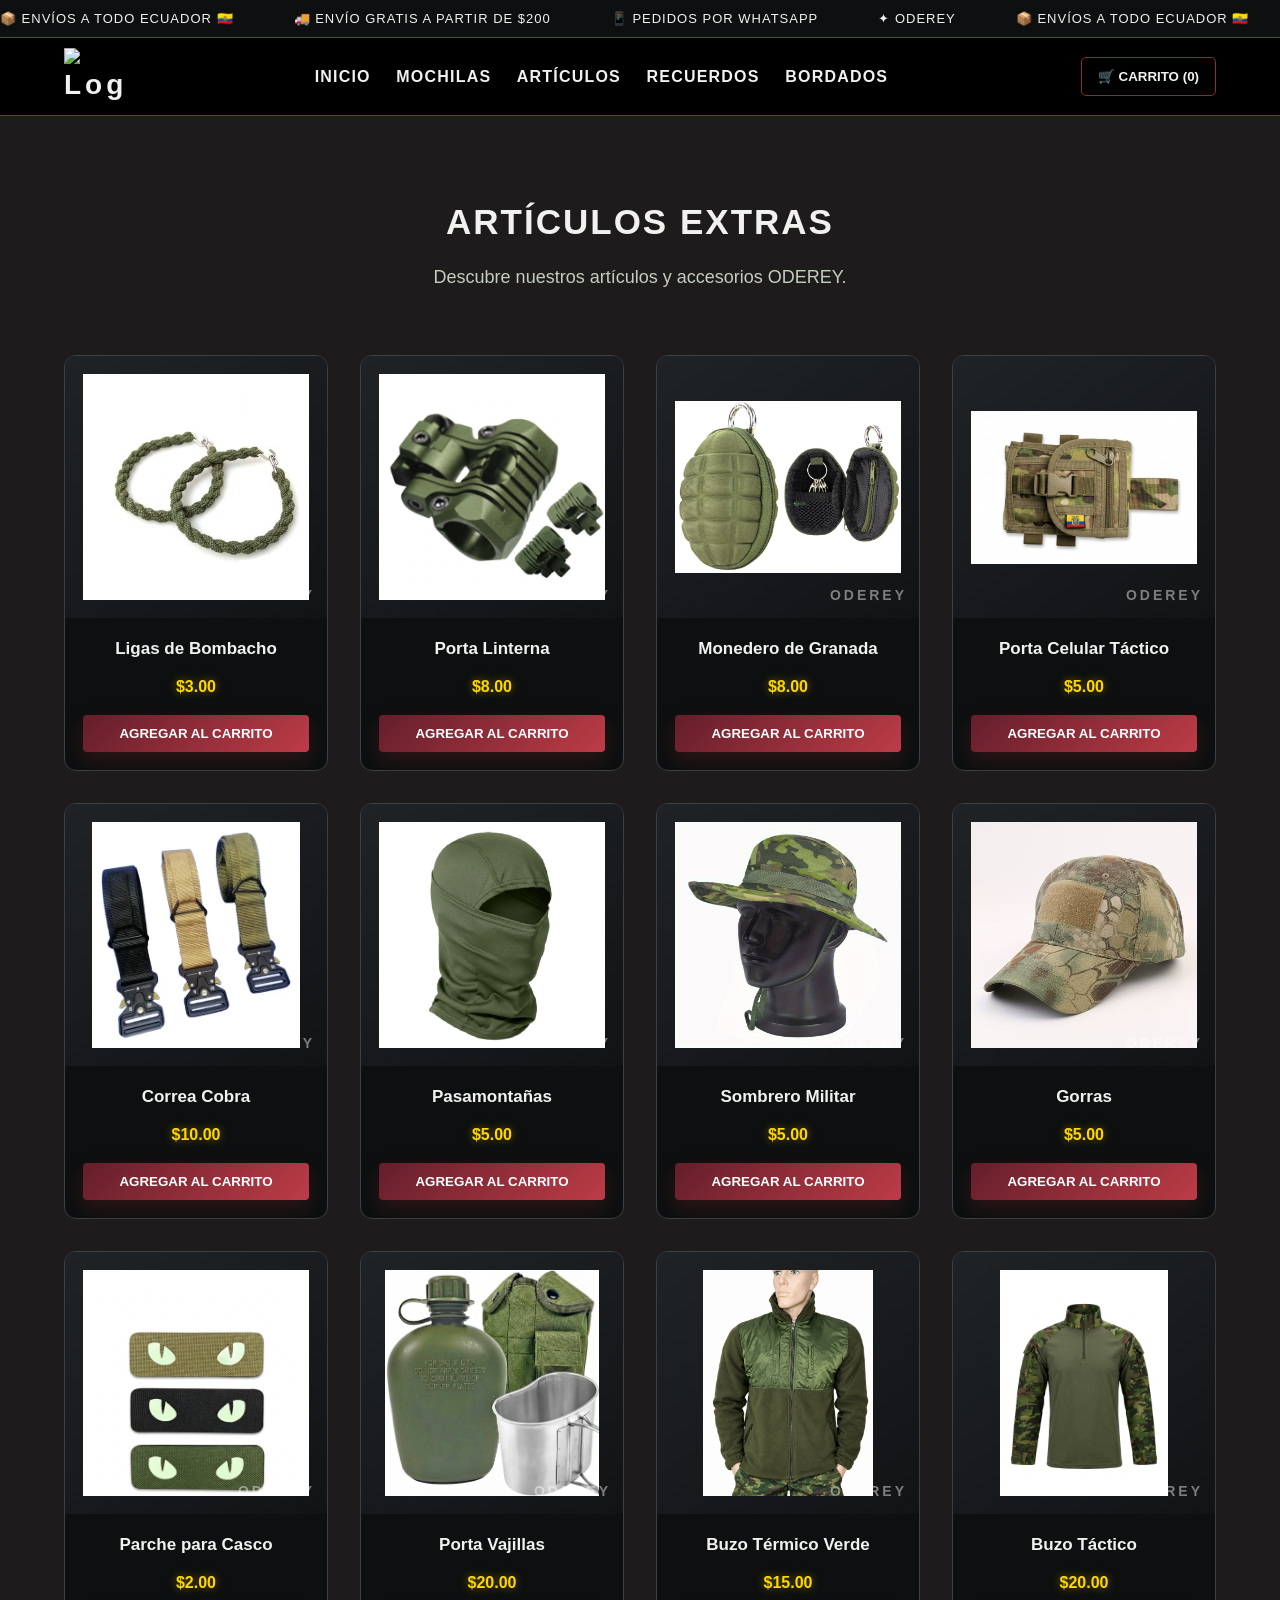
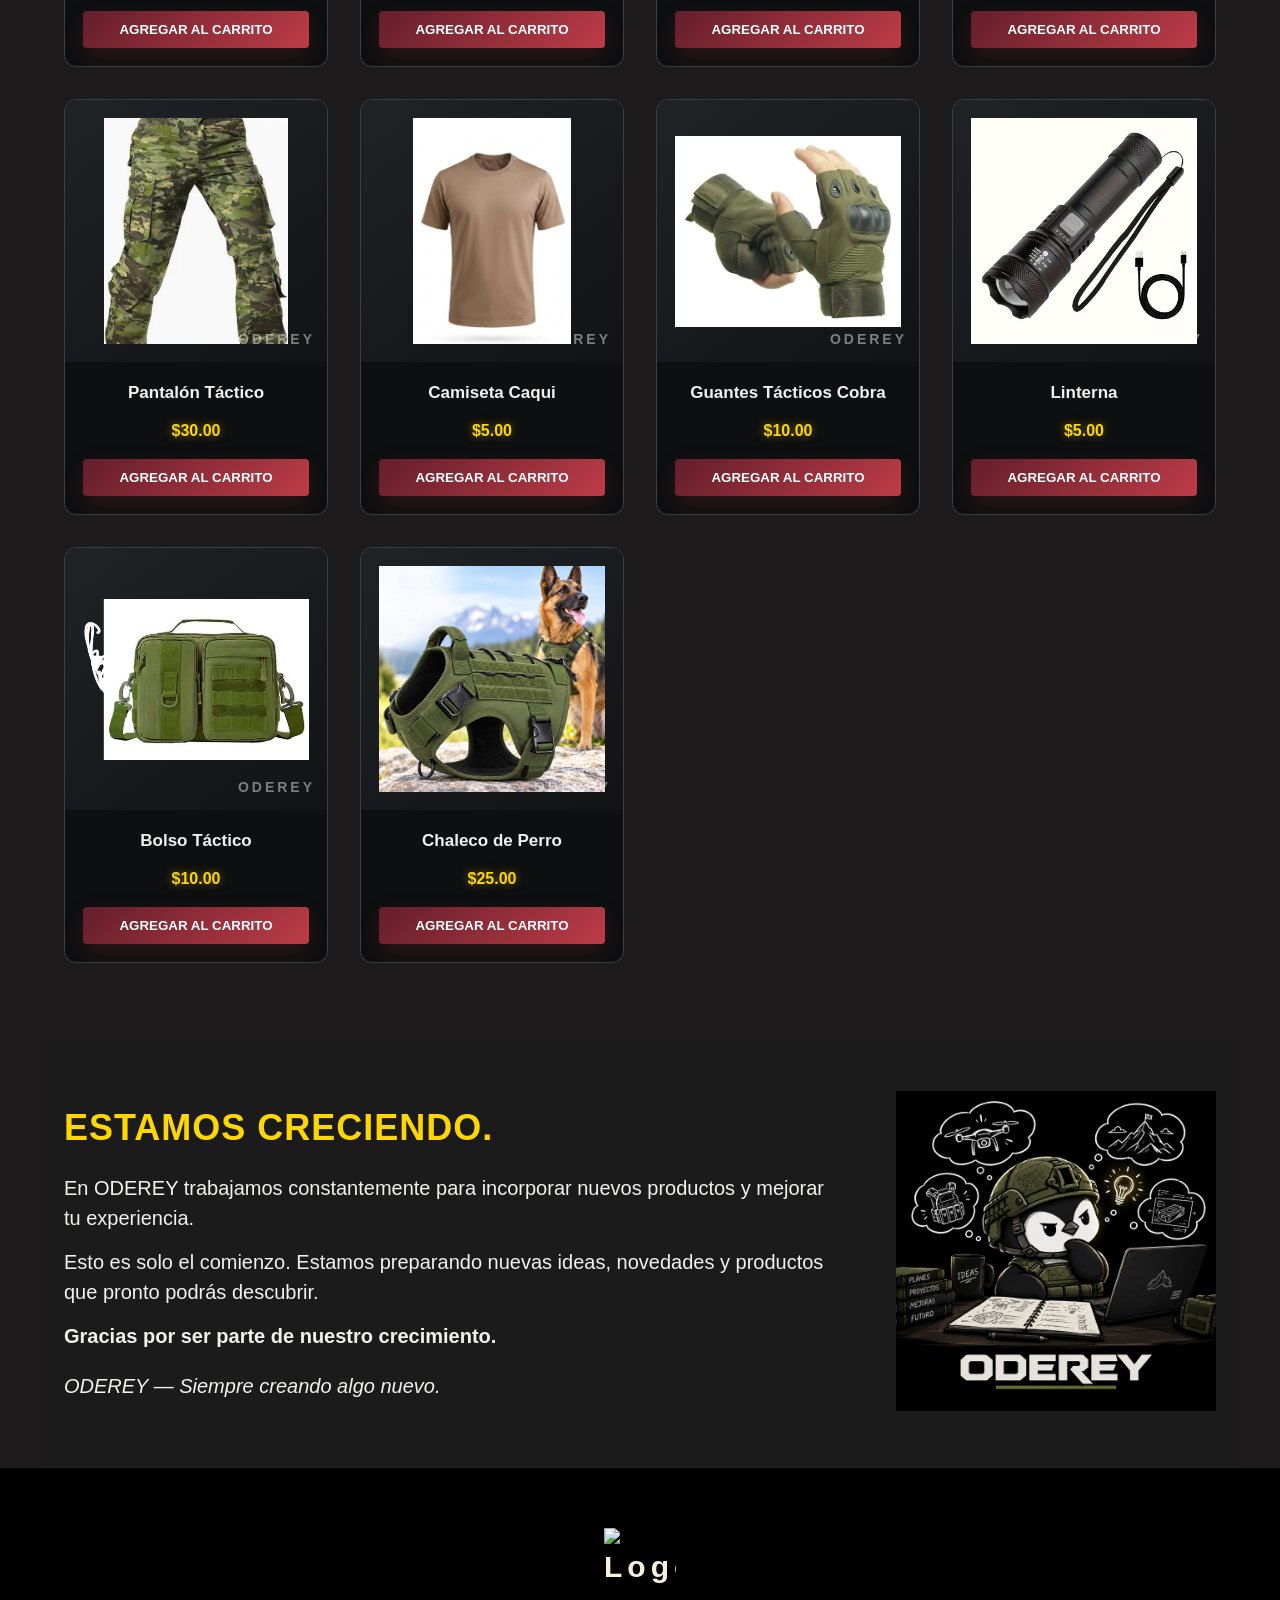
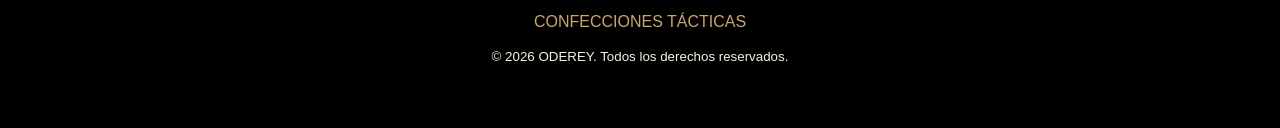
==== MOCHILAS TACTICAS ODEREY/artículos.html @ 3150f695 "Add files via upload" ====
<!DOCTYPE html>
<html lang="es">

<head>
    <meta charset="UTF-8">
    <meta name="viewport" content="width=device-width, initial-scale=1.0">

    <title>ODEREY | Artículos Extras</title>

    <link rel="stylesheet" href="estilos.css">
</head>

<body class="catalogo-ordenado">

    <!-- BARRA SUPERIOR -->

    <div class="barra-envios">

        <div class="texto-movimiento">

            <span>📦 ENVÍOS A TODO ECUADOR 🇪🇨</span>
            <span>🚚 ENVÍO GRATIS A PARTIR DE $200</span>
            <span>📱 PEDIDOS POR WHATSAPP</span>
            <span>✦ ODEREY</span>

            <span>📦 ENVÍOS A TODO ECUADOR 🇪🇨</span>
            <span>🚚 ENVÍO GRATIS A PARTIR DE $200</span>
            <span>📱 PEDIDOS POR WHATSAPP</span>
            <span>✦ ODEREY</span>

        </div>

    </div>


    <!-- MENÚ -->

    <header>

        <div class="logo">
            <img src="imagenes/logo.png" alt="Logo de ODEREY">
        </div>

        <nav>

            <a href="./index.html">
                INICIO
            </a>

            <a href="./mochilas.html">
                MOCHILAS
            </a>

            <a href="art%C3%ADculos.html">
                ARTÍCULOS
            </a>

            <a href="./recuerdos.html">
                RECUERDOS
            </a>

            <a href="./bordados.html">
                BORDADOS
            </a>

        </nav>

        <button class="carrito">
            🛒 CARRITO
        </button>

    </header>


    <!-- TÍTULO -->

    <section class="productos">

        <h2>
            ARTÍCULOS EXTRAS
        </h2>

        <p class="subtitulo">
            Descubre nuestros artículos y accesorios ODEREY.
        </p>

        <section class="producto-destacado">

            <div class="producto-galeria">
                <div class="imagen-principal">
                    <img src="imagenes/ligas-de-bombacho.avif" alt="Ligas de Bombacho">
                </div>
            </div>

            <div class="producto-info-detallada">
                <span class="etiqueta-producto">Oferta</span>
                <h1>Ligas de Bombacho</h1>
                <div class="precios">
                    <span class="precio-actual">$3.00</span>
                    <span class="precio-anterior">$4.65</span>
                </div>
                <div class="acciones-producto">
                    <button type="button" class="boton-principal">AGREGAR AL CARRITO</button>
                </div>
                <div class="info-retiro">
                    <span>📍 Retiro disponible en ODEREY</span>
                    <span>🚚 Envíos a todo Ecuador</span>
                </div>
            </div>

        </section>

        <!-- PRODUCTOS -->

        <div class="grid-productos">


            <article class="producto">

                <div class="imagen-producto">
                    <img src="imagenes/ligas-de-bombacho.avif"
                        alt="Ligas de Bombacho">
                </div>

                <h3>Ligas de Bombacho</h3>

                <p>$3.00</p>

                <button class="boton-producto">
                    AGREGAR AL CARRITO
                </button>

            </article>


            <article class="producto">

                <div class="imagen-producto">
                    <img src="imagenes/porta-linterna.jpg"
                        alt="Porta Linterna">
                </div>

                <h3>Porta Linterna</h3>

                <p>$8.00</p>

                <button class="boton-producto">
                    AGREGAR AL CARRITO
                </button>

            </article>

            <article class="producto">

                <div class="imagen-producto">
                    <img src="imagenes/MONEDERO GRANADA.webp" alt="Monedero de Granada">
                </div>

                <h3>Monedero de Granada</h3>

                <p>$8.00</p>

                <button class="boton-producto">
                    AGREGAR AL CARRITO
                </button>

            </article>

            <article class="producto">

                <div class="imagen-producto">
                    <img src="imagenes/PORTA CELULARES TACTICOS.jpg"
                        alt="Porta Celular Táctico">
                </div>

                <h3>Porta Celular Táctico</h3>

                <p>$5.00</p>

                <button class="boton-producto">
                    AGREGAR AL CARRITO
                </button>

            </article>


            <article class="producto">

                <div class="imagen-producto">
                    <img src="imagenes/correa-cobra.webp"
                        alt="Correa Cobra">
                </div>

                <h3>Correa Cobra</h3>

                <p>$10.00</p>

                <button class="boton-producto">
                    AGREGAR AL CARRITO
                </button>

            </article>


            <article class="producto">

                <div class="imagen-producto">
                    <img src="imagenes/pasamontanas.webp"
                        alt="Pasamontañas">
                </div>

                <h3>Pasamontañas</h3>

                <p>$5.00</p>

                <button class="boton-producto">
                    AGREGAR AL CARRITO
                </button>

            </article>


            <article class="producto">

                <div class="imagen-producto">
                    <img src="imagenes/SOMBRERO MILITAR.jpeg"
                        alt="Sombrero Militar">
                </div>

                <h3>Sombrero Militar</h3>

                <p>$5.00</p>

                <button class="boton-producto">
                    AGREGAR AL CARRITO
                </button>

            </article>


            <article class="producto">

                <div class="imagen-producto">
                    <img src="imagenes/GORRA.avif"
                        alt="Gorras">
                </div>

                <h3>Gorras</h3>

                <p>$5.00</p>

                <button class="boton-producto">
                    AGREGAR AL CARRITO
                </button>

            </article>


            <article class="producto">

                <div class="imagen-producto">
                    <img src="imagenes/PARCHE PARA CASCO.jpg"
                        alt="Parches para casco en varios colores">
                </div>

                <h3>Parche para Casco</h3>

                <p>$2.00</p>

                <button class="boton-producto">
                    AGREGAR AL CARRITO
                </button>

            </article>


            <article class="producto">

                <div class="imagen-producto">
                    <img src="imagenes/PORTA VAGILLAS.jpg"
                        alt="Porta Vajillas">
                </div>

                <h3>Porta Vajillas</h3>

                <p>$20.00</p>

                <button class="boton-producto">
                    AGREGAR AL CARRITO
                </button>

            </article>


            <article class="producto">

                <div class="imagen-producto">
                    <img src="imagenes/CHOMPA TACTICA.png"
                        alt="Buzo Térmico Verde">
                </div>

                <h3>Buzo Térmico Verde</h3>

                <p>$15.00</p>

                <button class="boton-producto">
                    AGREGAR AL CARRITO
                </button>

            </article>


            <article class="producto">

                <div class="imagen-producto">
                    <img src="imagenes/buso-tactico.jpg"
                        alt="Buzo Táctico">
                </div>

                <h3>Buzo Táctico</h3>

                <p>$20.00</p>

                <button class="boton-producto">
                    AGREGAR AL CARRITO
                </button>

            </article>


            <article class="producto">

                <div class="imagen-producto">
                    <img src="imagenes/PANTALON TACTICO.webp"
                        alt="Pantalón Táctico">
                </div>

                <h3>Pantalón Táctico</h3>

                <p>$30.00</p>

                <button class="boton-producto">
                    AGREGAR AL CARRITO
                </button>

            </article>


            <article class="producto">

                <div class="imagen-producto">
                    <img src="imagenes/CAMISETA CAQUI.png"
                        alt="Camiseta Caqui">
                </div>

                <h3>Camiseta Caqui</h3>

                <p>$5.00</p>

                <button class="boton-producto">
                    AGREGAR AL CARRITO
                </button>

            </article>


            <article class="producto">

                <div class="imagen-producto">
                    <img src="imagenes/GUANTES COBRA.webp"
                        alt="Guantes Tácticos Cobra">
                </div>

                <h3>Guantes Tácticos Cobra</h3>

                <p>$10.00</p>

                <button class="boton-producto">
                    AGREGAR AL CARRITO
                </button>

            </article>


            <article class="producto">

                <div class="imagen-producto">
                    <img src="imagenes/LINTERNA.avif"
                        alt="Linterna">
                </div>

                <h3>Linterna</h3>

                <p>$5.00</p>

                <button class="boton-producto">
                    AGREGAR AL CARRITO
                </button>

            </article>


            <article class="producto">

                <div class="imagen-producto">
                    <img src="imagenes/BOLSO%20TACTICO.png"
                        alt="Bolso Táctico">
                </div>

                <h3>Bolso Táctico</h3>

                <p>$10.00</p>

                <button class="boton-producto">
                    AGREGAR AL CARRITO
                </button>

            </article>


            <article class="producto">

                <div class="imagen-producto">
                    <img src="imagenes/CHALECO%20PARA%20PERRO.webp"
                        alt="Chaleco de Perro">
                </div>

                <h3>Chaleco de Perro</h3>

                <p>$25.00</p>

                <button class="boton-producto">
                    AGREGAR AL CARRITO
                </button>

            </article>


        </div>

    </section>


    <aside class="aviso-experiencia">
        <div class="texto-experiencia">
            <h2>ESTAMOS CRECIENDO.</h2>
            <p>En ODEREY trabajamos constantemente para incorporar nuevos productos y mejorar tu experiencia.</p>
            <p>Esto es solo el comienzo. Estamos preparando nuevas ideas, novedades y productos que pronto podrás descubrir.</p>
            <p><strong>Gracias por ser parte de nuestro crecimiento.</strong></p>
            <p><em>ODEREY — Siempre creando algo nuevo.</em></p>
        </div>
        <img src="imagenes/pinguino-pensante.png" alt="Pingüino pensante de ODEREY imaginando nuevas ideas" class="imagen-experiencia">
    </aside>

    <!-- FOOTER -->

    <footer>

        <div class="footer-logo">
            <img src="imagenes/logo.png" alt="Logo de ODEREY">
        </div>

        <p>
            CONFECCIONES TÁCTICAS
        </p>

        <small>
            © 2026 ODEREY. Todos los derechos reservados.
        </small>

    </footer>

    <script src="script.js"></script>

</body>

</html>
---- MOCHILAS TACTICAS ODEREY/estilos.css ----
/* =====================================================
   ODEREY - ESTILOS PRINCIPALES
===================================================== */

* {
    margin: 0;
    padding: 0;
    box-sizing: border-box;
}

html {
    scroll-behavior: smooth;
}

body {
    font-family: Arial, Helvetica, sans-serif;
    background: #0b1020;
    color: #f8fafc;
    line-height: 1.5;
}


/* =====================================================
   BARRA SUPERIOR
===================================================== */

.barra-envios {
    width: 100%;
    overflow: hidden;
    background: linear-gradient(90deg, #111827, #1f2937, #111827);
    border-bottom: 1px solid rgba(255, 180, 0, 0.35);
    height: 38px;
    display: flex;
    align-items: center;
}

.texto-movimiento {
    display: flex;
    width: max-content;
    animation: moverBarra 25s linear infinite;
}

.texto-movimiento span {
    margin-right: 60px;
    white-space: nowrap;
    font-size: 13px;
    letter-spacing: 1px;
}

@keyframes moverBarra {
    from {
        transform: translateX(0);
    }

    to {
        transform: translateX(-50%);
    }
}


/* =====================================================
   MENÚ
===================================================== */

header {
    width: 100%;
    min-height: 78px;
    padding: 0 5%;
    display: flex;
    align-items: center;
    justify-content: space-between;
    background: rgba(11, 16, 32, 0.95);
    border-bottom: 1px solid rgba(255, 122, 24, 0.35);
    position: sticky;
    top: 0;
    z-index: 1000;
    backdrop-filter: blur(8px);
}

.logo {
    font-size: 28px;
    font-weight: 900;
    letter-spacing: 4px;
}

.logo img {
    display: block;
    width: 58px;
    height: 58px;
    object-fit: contain;
}

nav {
    display: flex;
    align-items: center;
    gap: 28px;
}

nav a {
    color: white;
    text-decoration: none;
    font-size: 13px;
    font-weight: bold;
    letter-spacing: 1px;
    transition: 0.3s;
}

nav a:hover {
    color: #ffb703;
}

.carrito {
    border: 1px solid #ff7a18;
    background: transparent;
    color: white;
    padding: 11px 16px;
    border-radius: 5px;
    cursor: pointer;
    font-weight: bold;
    transition: 0.3s;
}

.carrito:hover {
    background: linear-gradient(135deg, #ff7a18, #ffb703);
    color: #111827;
}


/* =====================================================
   HERO
===================================================== */

.hero {
    min-height: 620px;
    display: flex;
    align-items: center;
    justify-content: center;
    text-align: center;
    padding: 80px 20px;
    background:
        radial-gradient(
            circle at center,
            rgba(255, 122, 24, 0.28) 0%,
            rgba(17, 24, 39, 0.95) 30%,
            #0b1020 60%
        );
}

.hero-contenido {
    position: relative;
    z-index: 2;
    max-width: 800px;
}

.pequeno-titulo {
    color: #ffb703;
    letter-spacing: 4px;
    font-size: 13px;
    margin-bottom: 15px;
}

.hero h1 {
    font-size: clamp(60px, 12vw, 130px);
    letter-spacing: 10px;
    margin-bottom: 10px;
}

.hero h2 {
    font-size: 25px;
    font-weight: normal;
    margin-bottom: 15px;
}

.hero p {
    color: #aaa;
    margin-bottom: 30px;
}


/* =====================================================
   BOTONES
===================================================== */

.boton {
    display: inline-block;
    text-decoration: none;
    background: linear-gradient(135deg, #ff7a18, #ffb703);
    color: #111827;
    padding: 13px 25px;
    border-radius: 5px;
    font-weight: bold;
    transition: 0.3s;
    box-shadow: 0 8px 20px rgba(255, 122, 24, 0.35);
}

.boton:hover {
    transform: translateY(-2px);
    opacity: 0.9;
}

/* =====================================================
   REGISTRO
===================================================== */

.registro-usuario {
    max-width: 880px;
    margin: 0 auto 20px;
    padding: 0 20px;
}

.registro-card {
    background: linear-gradient(135deg, #141414, #1d1d1d);
    border: 1px solid rgba(212, 175, 55, 0.6);
    border-radius: 16px;
    padding: 26px;
    box-shadow: 0 12px 24px rgba(212, 175, 55, 0.08);
}

.registro-etiqueta {
    color: #d4af37;
    letter-spacing: 2px;
    margin-bottom: 10px;
    font-size: 12px;
    font-weight: 700;
    text-transform: uppercase;
}

.registro-card h3 {
    font-size: 28px;
    margin-bottom: 12px;
    color: #f5e7b2;
}

.registro-texto {
    color: #d9d9d9;
    margin-bottom: 20px;
}

.registro-form {
    display: flex;
    gap: 12px;
    flex-wrap: wrap;
    align-items: center;
}

.registro-form input {
    flex: 1 1 260px;
    min-width: 220px;
    padding: 14px 16px;
    border-radius: 10px;
    border: 1px solid rgba(212, 175, 55, 0.6);
    background: #111;
    color: #fff;
    outline: none;
}

.registro-form input:focus {
    border-color: #ffb703;
    box-shadow: 0 0 0 3px rgba(255, 183, 3, 0.15);
}

.registro-form .boton-producto {
    max-width: 220px;
    width: 100%;
}

.mensaje-registro {
    display: none;
    margin-top: 18px;
    padding: 14px 16px;
    border-radius: 10px;
    border: 1px solid rgba(212, 175, 55, 0.5);
    background: rgba(212, 175, 55, 0.12);
    color: #f5e7b2;
    font-weight: 600;
}


/* =====================================================
   PRODUCTOS
===================================================== */

.productos {
    padding: 90px 5%;
    max-width: 1500px;
    margin: auto;
}

.productos > h2 {
    text-align: center;
    font-size: 35px;
    letter-spacing: 2px;
}

.subtitulo {
    text-align: center;
    color: #999;
    margin: 10px 0 50px;
}


/* =====================================================
   CUADRÍCULA
   4 PRODUCTOS POR FILA
===================================================== */

.grid-productos {
    display: grid;
    grid-template-columns: repeat(4, 1fr);
    gap: 25px;
}


/* =====================================================
   TARJETA
===================================================== */

.producto {
    background: #151515;
    border: 1px solid #292929;
    border-radius: 8px;
    overflow: hidden;
    transition: 0.3s;
    position: relative;
    cursor: pointer;
    display: flex;
    flex-direction: column;
}

.producto:hover {
    transform: translateY(-5px);
    border-color: #ff7a18;
    box-shadow: 0 12px 24px rgba(255, 122, 24, 0.18);
}

.producto.seleccionado {
    border-color: #ff7a18;
    box-shadow: 0 12px 24px rgba(255, 122, 24, 0.22);
    transform: translateY(-3px);
}


/* =====================================================
   IMAGEN CUADRADA
===================================================== */

.imagen-producto {
    width: 100%;
    aspect-ratio: 1 / 1;
    position: relative;
    overflow: hidden;
    background: #222;
}

.imagen-producto img {
    width: 100%;
    height: 100%;
    object-fit: cover;
    display: block;
    cursor: zoom-in;
}

.visor-imagen {
    position: fixed;
    inset: 0;
    z-index: 1000;
    display: flex;
    align-items: center;
    justify-content: center;
    padding: 32px;
    background: rgba(0, 0, 0, 0.86);
    opacity: 0;
    visibility: hidden;
    pointer-events: none;
    transition: opacity 180ms ease, visibility 180ms ease;
}

.visor-imagen.activo {
    opacity: 1;
    visibility: visible;
    pointer-events: auto;
}

.visor-imagen-grande {
    max-width: min(92vw, 1100px);
    max-height: 88vh;
    width: auto;
    height: auto;
    object-fit: contain;
    box-shadow: 0 20px 60px rgba(0, 0, 0, 0.45);
}

.visor-cerrar {
    position: absolute;
    top: 18px;
    right: 24px;
    border: 0;
    background: transparent;
    color: #fff;
    font-size: 42px;
    line-height: 1;
    cursor: pointer;
}


/* =====================================================
   MARCA DE AGUA
===================================================== */

.imagen-producto::after {
    content: "ODEREY";
    position: absolute;
    bottom: 12px;
    right: 12px;
    color: rgba(255,255,255,0.45);
    font-size: 12px;
    font-weight: bold;
    letter-spacing: 3px;
    pointer-events: none;
}


/* =====================================================
   STOCK
===================================================== */

.stock {
    position: absolute;
    top: 12px;
    left: 12px;
    background: #8f2d2d;
    color: white;
    padding: 6px 9px;
    font-size: 11px;
    font-weight: bold;
    border-radius: 4px;
    z-index: 5;
}

.producto h3 {
    color: #2a2a2a;
}

.producto p {
    color: #a97818;
}

.producto h3 {
    min-height: 2.6em;
    display: flex;
    align-items: center;
    line-height: 1.3;
}

.producto .boton-producto {
    margin-top: auto;
}

.boton-producto {
    background: #8f2d2d;
    color: #080908;
}

.boton-producto.agregado {
    background: #4a4a4a;
    color: #f7f0df;
}

/* PRIORIDAD FINAL PARA TARJETAS NEGRAS */
.producto h3 {
    color: #f1f2ef !important;
}

.producto p {
    color: #8f2d2d !important;
}

.boton-producto {
    background: #8f2d2d !important;
    color: #fff !important;
}

/* TEMA EMPRESARIAL GRAFITO */
body {
    background: #1b1e21;
    color: #f1f2ef;
}

.barra-envios,
header,
footer {
    background: #0d0f10;
}

.barra-envios {
    border-bottom-color: rgba(196, 94, 54, 0.7);
}

header {
    border-bottom-color: rgba(196, 94, 54, 0.45);
}

nav a,
.carrito {
    color: #f1f2ef;
}

nav a:hover,
.pequeno-titulo,
.categoria-producto,
.precio,
.seccion-contenido span,
.titulo-pequeno {
    color: #8f2d2d;
}

.carrito {
    border-color: #8f2d2d;
}

.carrito:hover,
.boton:hover {
    background: #8f2d2d;
    color: #fff;
}

.hero {
    background: radial-gradient(circle at center, rgba(196, 94, 54, 0.18) 0%, #25292d 42%, #1b1e21 82%);
}

.hero p,
.subtitulo,
.producto p,
.seccion-contenido p {
    color: #b9bebd;
}

.boton,
.boton-producto,
.boton-comprar {
    background: #8f2d2d;
    color: #fff;
    box-shadow: 0 8px 20px rgba(196, 94, 54, 0.22);
}

.producto {
    background: #0d0f10;
    border-color: #3b4044;
}

.producto:hover {
    border-color: #8f2d2d;
    box-shadow: 0 12px 24px rgba(196, 94, 54, 0.16);
}

.imagen-producto {
    background: #25292d;
}

.producto h3 {
    color: #f1f2ef;
}

.producto p {
    color: #8f2d2d;
}

.boton-producto {
    background: #8f2d2d;
    color: #fff;
}

.boton-producto.agregado {
    background: #555b60;
    color: #fff;
}

.producto h3 {
    color: #2a2a2a;
}

.producto p {
    color: #a97818;
}

.boton-producto {
    background: #8f2d2d;
    color: #080908;
}

.boton-producto.agregado {
    background: #4a4a4a;
    color: #f7f0df;
}

/* PALETA BOSQUE OSCURO Y DORADO */
body {
    background: #080908;
    color: #f7f0df;
}

.barra-envios {
    background: linear-gradient(90deg, #080908, #2a2a2a, #080908);
    border-bottom-color: rgba(218, 170, 73, 0.75);
}

header {
    background: rgba(8, 9, 8, 0.97);
    border-bottom-color: rgba(218, 170, 73, 0.45);
}

nav a,
.carrito {
    color: #f7f0df;
}

nav a:hover,
.pequeno-titulo,
.categoria-producto,
.precio {
    color: #8f2d2d;
}

.carrito {
    border-color: #8f2d2d;
}

.carrito:hover,
.boton:hover {
    background: #8f2d2d;
    color: #080908;
}

.hero {
    background: radial-gradient(circle at center, rgba(143, 45, 45, 0.22) 0%, rgba(42, 42, 42, 0.88) 38%, #080908 82%);
}

.hero p,
.subtitulo,
.producto p {
    color: #c5cdbd;
}

.boton,
.boton-producto,
.boton-comprar {
    background: #8f2d2d;
    color: #080908;
    box-shadow: 0 8px 20px rgba(143, 45, 45, 0.25);
}

.producto {
    background: #f7f0df;
    border-color: #3b4044;
}

.producto:hover {
    border-color: #8f2d2d;
}

.imagen-producto {
    background: #2a2a2a;
}

footer {
    background: #000000;
    border-top-color: #8f2d2d;
    color: #f7f0df;
}


/* =====================================================
   INFORMACIÓN
===================================================== */

.producto-info {
    padding: 18px;
}

.categoria-producto {
    color: #ffb703;
    font-size: 11px;
    letter-spacing: 1px;
    margin-bottom: 7px;
}

.producto h3 {
    font-size: 17px;
    margin-bottom: 10px;
}

.precio {
    font-size: 20px;
    font-weight: bold;
    margin-bottom: 15px;
}


/* =====================================================
   BOTÓN PRODUCTO
===================================================== */

.boton-producto {
    width: 100%;
    padding: 11px;
    background: linear-gradient(135deg, #ff7a18, #ffb703);
    border: none;
    border-radius: 4px;
    color: #111827;
    font-weight: bold;
    cursor: pointer;
    transition: 0.3s;
}

.boton-producto:hover {
    opacity: 0.85;
}

.boton-producto.agregado {
    background: linear-gradient(135deg, #06d6a0, #00b894);
    color: white;
}


/* =====================================================
   SECCIONES EXTRAS
===================================================== */

.seccion-extra {
    min-height: 500px;
    padding: 100px 20px;
    display: flex;
    align-items: center;
    justify-content: center;
    text-align: center;
}

.seccion-contenido {
    max-width: 700px;
}

.seccion-contenido span {
    color: #ffb703;
    letter-spacing: 3px;
}

.seccion-contenido h2 {
    font-size: 45px;
    margin: 15px 0;
}

.seccion-contenido p {
    color: #999;
}


/* =====================================================
   CONTACTO
===================================================== */

.contacto {
    padding: 90px 5%;
    text-align: center;
    border-top: 1px solid #222;
    background: linear-gradient(180deg, rgba(17,24,39,0.3), rgba(11,16,32,0.9));
}

.titulo-pequeno {
    color: #ffb703;
    letter-spacing: 3px;
    font-size: 12px;
    font-weight: 700;
}

.contacto h2 {
    font-size: 40px;
    margin: 12px 0;
}

.texto-contacto {
    color: #d1d5db;
    margin-bottom: 35px;
}

.datos-contacto {
    display: flex;
    justify-content: center;
    gap: 24px;
    flex-wrap: wrap;
}

.contacto-item {
    display: flex;
    align-items: center;
    gap: 15px;
    text-decoration: none;
    color: white;
    background: linear-gradient(135deg, rgba(21,21,21,1), rgba(31,41,55,1));
    border: 1px solid rgba(255, 122, 24, 0.4);
    padding: 20px 26px;
    border-radius: 14px;
    min-width: 260px;
    transition: 0.3s;
    box-shadow: 0 10px 20px rgba(0,0,0,0.18);
}

.contacto-item:hover {
    transform: translateY(-3px);
    border-color: #ffb703;
    box-shadow: 0 14px 26px rgba(255, 183, 3, 0.18);
}

.contacto-item .icono {
    width: 46px;
    height: 46px;
    display: flex;
    align-items: center;
    justify-content: center;
    border-radius: 12px;
    background: linear-gradient(135deg, #ff7a18, #ffb703);
    font-size: 22px;
}

.contacto-item small {
    display: block;
    color: #ffb703;
    margin-bottom: 5px;
    letter-spacing: 1px;
    text-transform: uppercase;
}

.contacto-item strong {
    display: block;
    font-size: 16px;
    color: #f8fafc;
}


/* =====================================================
   CARRITO
===================================================== */

.carrito-pagina {
    max-width: 950px;
    min-height: 650px;
    margin: auto;
    padding: 90px 25px;
}

.carrito-pagina h1 {
    text-align: center;
    margin-bottom: 40px;
    font-size: 35px;
}

.item-carrito {
    display: flex;
    align-items: center;
    gap: 20px;
    background: #151515;
    border: 1px solid #292929;
    padding: 15px;
    margin-bottom: 15px;
    border-radius: 8px;
}

.item-carrito img {
    width: 100px;
    height: 100px;
    object-fit: cover;
    border-radius: 6px;
}

.info-carrito {
    flex: 1;
}

.info-carrito h3 {
    margin-bottom: 7px;
}

.info-carrito p {
    color: #ffb703;
    font-weight: bold;
    font-size: 18px;
}

.info-carrito small {
    color: #777;
}

.eliminar {
    width: 38px;
    height: 38px;
    border: none;
    border-radius: 50%;
    background: #252525;
    color: white;
    cursor: pointer;
}

.eliminar:hover {
    background: #8d2525;
}

.resumen-carrito {
    background: linear-gradient(135deg, rgba(21, 21, 21, 1), rgba(31, 41, 55, 1));
    border: 1px solid rgba(255, 122, 24, 0.4);
    border-radius: 14px;
    padding: 22px 20px;
    margin: 25px 0 10px;
    box-shadow: 0 12px 28px rgba(0, 0, 0, 0.18);
}

.resumen-carrito h2 {
    font-size: 20px;
    letter-spacing: 2px;
    margin-bottom: 18px;
    color: #ffb703;
}

.resumen-fila {
    display: flex;
    justify-content: space-between;
    align-items: center;
    padding: 10px 0;
    border-bottom: 1px solid rgba(255, 255, 255, 0.08);
    color: #f3f4f6;
}

.resumen-fila:last-child {
    border-bottom: none;
}

.resumen-fila.total {
    margin-top: 8px;
    padding-top: 14px;
    font-size: 20px;
    color: #fff;
}

.resumen-fila strong {
    color: #c9a66b;
}

.total-carrito {
    display: flex;
    justify-content: space-between;
    border-top: 1px solid #333;
    padding: 25px 0;
    margin-top: 30px;
    font-size: 23px;
}

.total-carrito span {
    color: #c9a66b;
    font-weight: bold;
}

.boton-comprar,
.boton-vaciar {
    padding: 13px 20px;
    border: none;
    border-radius: 5px;
    font-weight: bold;
    cursor: pointer;
    margin-right: 10px;
}

.boton-comprar {
    background: #c9a66b;
    color: #111;
}

.boton-vaciar {
    background: #292929;
    color: white;
}

.carrito-vacio {
    text-align: center;
    padding: 80px 20px;
    color: #777;
    font-size: 20px;
}


/* =====================================================
   FOOTER
===================================================== */

footer {
    text-align: center;
    padding: 60px 20px;
    background: #090909;
    border-top: 1px solid #222;
}

.footer-logo {
    font-size: 30px;
    font-weight: bold;
    letter-spacing: 5px;
}

.footer-logo img {
    display: block;
    width: 72px;
    height: 72px;
    margin: 0 auto;
    object-fit: contain;
}

footer p {
    color: #c9a66b;
    margin: 10px 0;
}

.whatsapp-fijo {
    position: fixed;
    right: 20px;
    bottom: 20px;
    display: inline-flex;
    align-items: center;
    gap: 8px;
    background: linear-gradient(135deg, #25d366, #1ebe5d);
    color: #111827;
    text-decoration: none;
    font-weight: 700;
    padding: 12px 18px;
    border-radius: 999px;
    box-shadow: 0 10px 22px rgba(37, 211, 102, 0.35);
    z-index: 2000;
    transition: 0.3s;
}

.whatsapp-fijo:hover {
    transform: translateY(-2px) scale(1.02);
}

@media (max-width: 600px) {
    .whatsapp-fijo {
        right: 14px;
        bottom: 14px;
        padding: 10px 14px;
        font-size: 13px;
    }
}


/* =====================================================
   RESPONSIVE
===================================================== */

@media (max-width: 900px) {

    .grid-productos {
        grid-template-columns: repeat(3, 1fr);
    }

}

@media (max-width: 800px) {

    header {
        flex-wrap: wrap;
        gap: 15px;
        padding: 15px 5%;
    }

    nav {
        order: 3;
        width: 100%;
        justify-content: center;
        flex-wrap: wrap;
        gap: 15px;
    }

    .grid-productos {
        grid-template-columns: repeat(2, 1fr);
    }

}

@media (max-width: 500px) {

    .grid-productos {
        grid-template-columns: 1fr;
    }

    .hero {
        min-height: 500px;
    }

    .hero h1 {
        font-size: 60px;
    }

    .item-carrito {
        gap: 12px;
    }

    .item-carrito img {
        width: 75px;
        height: 75px;
    }

    .boton-comprar,
    .boton-vaciar {
        width: 100%;
        margin: 5px 0;
    }

}

/* TEMA EMPRESARIAL FINAL */
body {
    background: #1b1e21;
    color: #f1f2ef;
}

.barra-envios,
header,
footer {
    background: #0d0f10;
}

.barra-envios {
    border-bottom-color: rgba(196, 94, 54, 0.7);
}

header {
    border-bottom-color: rgba(196, 94, 54, 0.45);
}

nav a,
.carrito {
    color: #f1f2ef;
}

nav a:hover,
.pequeno-titulo,
.categoria-producto,
.precio,
.seccion-contenido span,
.titulo-pequeno {
    color: #8f2d2d;
}

.hero {
    background: radial-gradient(circle at center, rgba(196, 94, 54, 0.18) 0%, #25292d 42%, #1b1e21 82%);
}

.boton,
.boton-producto,
.boton-comprar {
    background: #8f2d2d;
    color: #fff;
}

.producto {
    background: #0d0f10;
    border-color: #3b4044;
}

.producto:hover {
    border-color: #8f2d2d;
    box-shadow: 0 12px 24px rgba(196, 94, 54, 0.16);
}

.imagen-producto {
    background: #25292d;
}

.producto h3 {
    color: #f1f2ef;
}

.producto p {
    color: #8f2d2d;
}

.boton-producto.agregado {
    background: #555b60;
    color: #fff;
}
.imagen-producto::after {
    content: "ODEREY";
    position: absolute;
    bottom: 12px;
    right: 12px;

    color: rgba(255, 255, 255, 0.45);

    font-size: 14px;
    font-weight: bold;
    letter-spacing: 3px;

    pointer-events: none;
    z-index: 5;
}

/* CONTRASTE FINAL DE LA PALETA OSCURA */
.producto h3 {
    color: #2a2a2a;
}

.producto p {
    color: #a97818;
}

.boton-producto {
    background: #8f2d2d;
    color: #080908;
}

.boton-producto.agregado {
    background: #4a4a4a;
    color: #f7f0df;
}

/* =====================================================
   PRODUCTO DESTACADO - ESTILO SHOPIFY
===================================================== */

.producto-destacado {
    max-width: 1280px;
    margin: 60px auto 0;
    padding: 30px 5% 0;
    display: none;
    grid-template-columns: 1.15fr 0.85fr;
    gap: 40px;
    align-items: center;
    scroll-margin-top: 24px;
}

.producto-destacado.visible {
    display: grid;
}

.producto-galeria {
    display: flex;
    flex-direction: column;
    gap: 18px;
}

.imagen-principal {
    background: #111;
    border: 1px solid rgba(255, 122, 24, 0.2);
    border-radius: 18px;
    overflow: hidden;
    aspect-ratio: 1 / 1;
    box-shadow: 0 18px 38px rgba(0, 0, 0, 0.22);
    position: relative;
    cursor: zoom-in;
}

.imagen-principal::after {
    content: "⌕";
    position: absolute;
    right: 16px;
    bottom: 16px;
    width: 42px;
    height: 42px;
    display: flex;
    align-items: center;
    justify-content: center;
    border-radius: 50%;
    background: rgba(17, 24, 39, 0.7);
    border: 1px solid rgba(255, 255, 255, 0.18);
    font-size: 22px;
    color: #fff;
}

.imagen-principal img {
    width: 100%;
    height: 100%;
    object-fit: cover;
    display: block;
}

.producto-info-detallada {
    display: flex;
    flex-direction: column;
    gap: 18px;
}

.etiqueta-producto {
    display: inline-flex;
    align-self: flex-start;
    padding: 7px 12px;
    border-radius: 999px;
    background: rgba(255, 122, 24, 0.15);
    color: #ffb703;
    font-size: 12px;
    font-weight: 700;
    letter-spacing: 1px;
    text-transform: uppercase;
}

.producto-info-detallada h1 {
    font-size: clamp(2.1rem, 4vw, 4rem);
    line-height: 1.1;
    letter-spacing: -0.04em;
    margin: 0;
}

.precios {
    display: flex;
    align-items: baseline;
    gap: 14px;
    flex-wrap: wrap;
}

.precio-actual {
    font-size: clamp(2rem, 4vw, 3rem);
    font-weight: 800;
    color: #ffb703;
}

.precio-anterior {
    color: #9ca3af;
    font-size: 1.1rem;
    text-decoration: line-through;
}

.precio-tarjeta {
    display: flex;
    flex-direction: column;
    gap: 5px;
    padding: 14px 16px;
    border-radius: 12px;
    background: rgba(255, 255, 255, 0.03);
    border: 1px solid rgba(255, 255, 255, 0.08);
}

.precio-tarjeta span {
    color: #cbd5e1;
    font-size: 0.9rem;
}

.precio-tarjeta strong {
    font-size: 1.5rem;
    color: #f8fafc;
}

.selector-color,
.selector-cantidad {
    display: flex;
    flex-direction: column;
    gap: 10px;
}

.selector-color p,
.selector-cantidad label {
    font-weight: 700;
    color: #f8fafc;
}

.selector-color p strong {
    color: #ffb703;
}

.opciones-color {
    display: flex;
    gap: 12px;
    flex-wrap: wrap;
}

.color {
    padding: 11px 18px;
    border-radius: 999px;
    border: 1px solid rgba(255, 255, 255, 0.14);
    background: transparent;
    color: #f8fafc;
    font-weight: 700;
    cursor: pointer;
    transition: 0.2s ease;
}

.color.activo {
    background: linear-gradient(135deg, #ff7a18, #ffb703);
    color: #111827;
    border-color: transparent;
}

.control {
    display: inline-flex;
    align-items: center;
    width: fit-content;
    border: 1px solid rgba(255, 255, 255, 0.15);
    border-radius: 12px;
    overflow: hidden;
    background: rgba(255, 255, 255, 0.02);
}

.cantidad-btn {
    width: 42px;
    height: 42px;
    border: none;
    background: transparent;
    color: #f8fafc;
    font-size: 1.6rem;
    cursor: pointer;
}

.control input {
    width: 72px;
    height: 42px;
    border: none;
    border-left: 1px solid rgba(255, 255, 255, 0.12);
    border-right: 1px solid rgba(255, 255, 255, 0.12);
    background: transparent;
    color: #f8fafc;
    text-align: center;
    font-size: 1.05rem;
    font-weight: 700;
}

.control input::-webkit-outer-spin-button,
.control input::-webkit-inner-spin-button {
    -webkit-appearance: none;
    margin: 0;
}

.acciones-producto {
    display: flex;
    flex-wrap: wrap;
    gap: 12px;
    margin-top: 6px;
}

.boton-principal,
.boton-secundario {
    border: none;
    border-radius: 12px;
    padding: 16px 22px;
    font-size: 0.95rem;
    font-weight: 800;
    letter-spacing: 0.06em;
    cursor: pointer;
    transition: 0.2s ease;
}

.boton-principal {
    background: linear-gradient(135deg, #ff7a18, #ffb703);
    color: #111827;
    box-shadow: 0 12px 20px rgba(255, 122, 24, 0.2);
}

.boton-principal.agregado {
    background: linear-gradient(135deg, #22c55e, #16a34a);
    color: white;
}

.boton-secundario {
    background: transparent;
    color: #f8fafc;
    border: 1px solid rgba(255, 255, 255, 0.16);
}

.info-retiro {
    display: flex;
    flex-direction: column;
    gap: 10px;
    color: #d1d5db;
    padding-top: 8px;
    border-top: 1px solid rgba(255, 255, 255, 0.08);
}

@media (max-width: 900px) {
    .producto-destacado {
        grid-template-columns: 1fr;
    }
}

@media (max-width: 500px) {
    .acciones-producto {
        flex-direction: column;
    }

    .boton-principal,
    .boton-secundario {
        width: 100%;
    }

}

:root {
    --rojo-militar-oscuro: #641e2b;
    --rojo-militar: #8f2d2d;
    --rojo-militar-vivo: #bd3c47;
    --sombra-rojo-militar: rgba(143, 45, 45, 0.28);
}

header {
    background: #000000;
}

footer {
    background: #000000;
}

.barra-envios,
header {
    border-bottom-color: var(--rojo-militar);
}

nav a:hover,
.pequeno-titulo,
.categoria-producto,
.precio,
.seccion-contenido span,
.titulo-pequeno,
.contacto-item small,
.contacto-item:hover,
.info-carrito p,
.etiqueta-producto,
.precio-actual,
.selector-color p strong {
    color: var(--rojo-militar-vivo);
}

.carrito {
    border-color: var(--rojo-militar);
}

.carrito:hover,
.boton,
.boton-principal,
.contacto-item .icono {
    background: linear-gradient(135deg, var(--rojo-militar-oscuro), var(--rojo-militar-vivo));
    color: #fff;
}

.boton {
    box-shadow: 0 8px 20px var(--sombra-rojo-militar);
}

.boton-producto {
    background: linear-gradient(135deg, var(--rojo-militar-oscuro), var(--rojo-militar-vivo)) !important;
    color: #fff !important;
}

.hero {
    background: radial-gradient(
        circle at center,
        rgba(143, 45, 45, 0.28) 0%,
        rgba(17, 24, 39, 0.95) 30%,
        #0b1020 60%
    );
}

.producto:hover,
.producto.seleccionado {
    border-color: var(--rojo-militar-vivo);
    box-shadow: 0 12px 24px var(--sombra-rojo-militar);
}

.contacto-item,
.imagen-principal {
    border-color: rgba(143, 45, 45, 0.45);
}

.contacto-item:hover {
    border-color: var(--rojo-militar-vivo);
    box-shadow: 0 14px 26px var(--sombra-rojo-militar);
}

.etiqueta-producto {
    background: rgba(143, 45, 45, 0.2);
}

.color.activo {
    background: linear-gradient(135deg, var(--rojo-militar-oscuro), var(--rojo-militar-vivo));
    color: #fff;
}

.imagen-producto > div[style*="color:#ffb703"] {
    color: var(--rojo-militar-vivo) !important;
}

body {
    background: #1e1b1c;
}

.hero {
    background: radial-gradient(
        circle at center,
        rgba(143, 45, 45, 0.28) 0%,
        rgba(24, 16, 17, 0.95) 30%,
        #110c0d 60%
    );
}

.contacto {
    background: linear-gradient(180deg, rgba(28, 18, 20, 0.3), rgba(16, 10, 12, 0.9));
}

.contacto-item {
    background: linear-gradient(135deg, #151313, #27191c);
}

.imagen-producto {
    background: #252122;
}

.imagen-principal::after {
    background: rgba(20, 12, 14, 0.78);
}

.imagen-producto > div[style*="linear-gradient(135deg,#1f2937,#111827)"] {
    background: linear-gradient(135deg, #281418, #111111) !important;
}

body.pagina-carrito {
    background:
        linear-gradient(rgba(8, 9, 8, 0.68), rgba(8, 9, 8, 0.68)),
        url("imagenes/PIGUINO.png") center / cover fixed no-repeat;
}

.producto p,
.producto .precio,
.precio-actual,
.info-carrito p,
.total-carrito span {
    color: #ffd700 !important;
    font-weight: 800;
    text-shadow: 0 0 10px rgba(255, 215, 0, 0.45);
}

.catalogo-ordenado .grid-productos {
    grid-template-columns: repeat(4, minmax(0, 1fr));
    align-items: stretch;
    gap: 32px;
}

.catalogo-ordenado .productos {
    max-width: 1600px;
    padding: 80px clamp(28px, 5vw, 76px);
}

.catalogo-ordenado .productos > h2 {
    margin-bottom: 14px;
}

.aviso-experiencia {
    display: grid;
    grid-template-columns: minmax(0, 1fr) minmax(0, 320px);
    align-items: center;
    gap: clamp(24px, 5vw, 64px);
    max-width: 1200px;
    margin: 0 auto;
    padding: 48px 24px 56px;
    background: #1b1b1b;
    text-align: left;
}

.aviso-experiencia h2 {
    margin: 0 0 18px;
    color: #ffd700;
    font-size: clamp(24px, 3vw, 36px);
    letter-spacing: 1px;
}

.aviso-experiencia p {
    margin: 0 0 14px;
    color: #f1f2ef;
    font-size: clamp(16px, 1.7vw, 20px);
    line-height: 1.5;
}

.aviso-experiencia p:last-of-type {
    margin-top: 20px;
    margin-bottom: 0;
}

.aviso-experiencia .imagen-experiencia {
    display: block;
    width: 100%;
    max-height: 320px;
    margin: 0;
    object-fit: contain;
}

@media (max-width: 700px) {
    .aviso-experiencia {
        grid-template-columns: 1fr;
        gap: 20px;
        text-align: center;
    }

    .aviso-experiencia h2 {
        margin-right: auto;
        margin-left: auto;
    }

    .aviso-experiencia .imagen-experiencia {
        width: min(100%, 280px);
        margin: 0 auto;
    }
}

.catalogo-ordenado .productos > .subtitulo {
    margin-bottom: 64px;
}

.catalogo-ordenado .producto {
    min-width: 0;
    border-radius: 12px;
}

.catalogo-ordenado .imagen-producto {
    aspect-ratio: 1 / 1;
    padding: 18px;
    background: linear-gradient(145deg, #202326, #111315);
}

.catalogo-ordenado .imagen-producto img {
    object-fit: contain;
}

.catalogo-ordenado .producto h3 {
    min-height: 3em;
    margin: 0;
    padding: 16px 18px 6px;
    justify-content: center;
    text-align: center;
}

.catalogo-ordenado .producto p {
    min-height: 2em;
    margin: 0;
    padding: 6px 18px 16px;
    text-align: center;
}

.catalogo-ordenado .producto .boton-producto {
    width: calc(100% - 36px);
    margin: auto 18px 18px;
}

.catalogo-ordenado nav {
    gap: clamp(18px, 2vw, 30px);
}

.catalogo-ordenado nav a {
    font-size: 16px;
    letter-spacing: 1.2px;
}

.catalogo-ordenado .productos > .subtitulo {
    font-size: 18px;
    line-height: 1.6;
}

@media (max-width: 800px) {
    .catalogo-ordenado .grid-productos {
        grid-template-columns: repeat(2, minmax(0, 1fr));
        gap: 24px;
    }

    .catalogo-ordenado .productos {
        padding-top: 64px;
        padding-bottom: 64px;
    }

    .catalogo-ordenado .productos > .subtitulo {
        margin-bottom: 44px;
    }

    .catalogo-ordenado nav {
        gap: 14px 20px;
    }

    .catalogo-ordenado nav a {
        font-size: 15px;
    }

    .catalogo-ordenado .productos > .subtitulo {
        font-size: 17px;
    }
}

@media (max-width: 500px) {
    .catalogo-ordenado .grid-productos {
        grid-template-columns: repeat(2, minmax(0, 1fr));
        gap: 14px;
    }

    .catalogo-ordenado .productos {
        padding-right: 16px;
        padding-left: 16px;
    }

    header {
        display: grid;
        grid-template-columns: minmax(0, 1fr) auto;
        grid-template-areas:
            "logo carrito"
            "menu menu";
        gap: 8px 12px;
        padding: 10px 16px 8px;
    }

    header > .logo {
        grid-area: logo;
    }

    header > nav {
        grid-area: menu;
    }

    header > .carrito {
        grid-area: carrito;
        justify-self: end;
    }

    .logo img {
        width: 46px;
        height: 46px;
    }

    nav {
        grid-column: 1 / -1;
        order: initial;
        width: 100%;
        flex-wrap: nowrap;
        justify-content: space-between;
        gap: 8px;
        overflow-x: auto;
        overscroll-behavior-x: contain;
        scrollbar-width: none;
    }

    nav::-webkit-scrollbar {
        display: none;
    }

    nav a {
        flex: 0 0 auto;
        padding: 15px 0;
        font-size: 11px;
        letter-spacing: 0.4px;
        white-space: nowrap;
    }

    .carrito {
        padding: 9px 11px;
        font-size: 12px;
        white-space: nowrap;
    }

    .catalogo-ordenado .imagen-producto {
        aspect-ratio: 1.12 / 1;
        padding: 10px;
    }

    .catalogo-ordenado .producto h3 {
        min-height: 2.6em;
        padding: 10px 8px 4px;
        font-size: 14px;
        line-height: 1.25;
    }

    .catalogo-ordenado .producto p {
        min-height: 0;
        padding: 4px 8px 10px;
        font-size: 14px;
    }

    .catalogo-ordenado .producto .boton-producto {
        width: calc(100% - 20px);
        margin: auto 10px 10px;
        padding: 9px 5px;
        font-size: 11px;
        line-height: 1.2;
    }

    .catalogo-ordenado nav {
        gap: 6px;
    }

    .catalogo-ordenado nav a {
        font-size: 10px;
        letter-spacing: 0.2px;
    }
}

@media (max-width: 340px) {
    nav {
        gap: 4px;
    }

    nav a {
        font-size: 9px;
        letter-spacing: 0;
    }

    .catalogo-ordenado nav {
        gap: 4px;
    }

    .catalogo-ordenado nav a {
        font-size: 9px;
        letter-spacing: 0;
    }
}
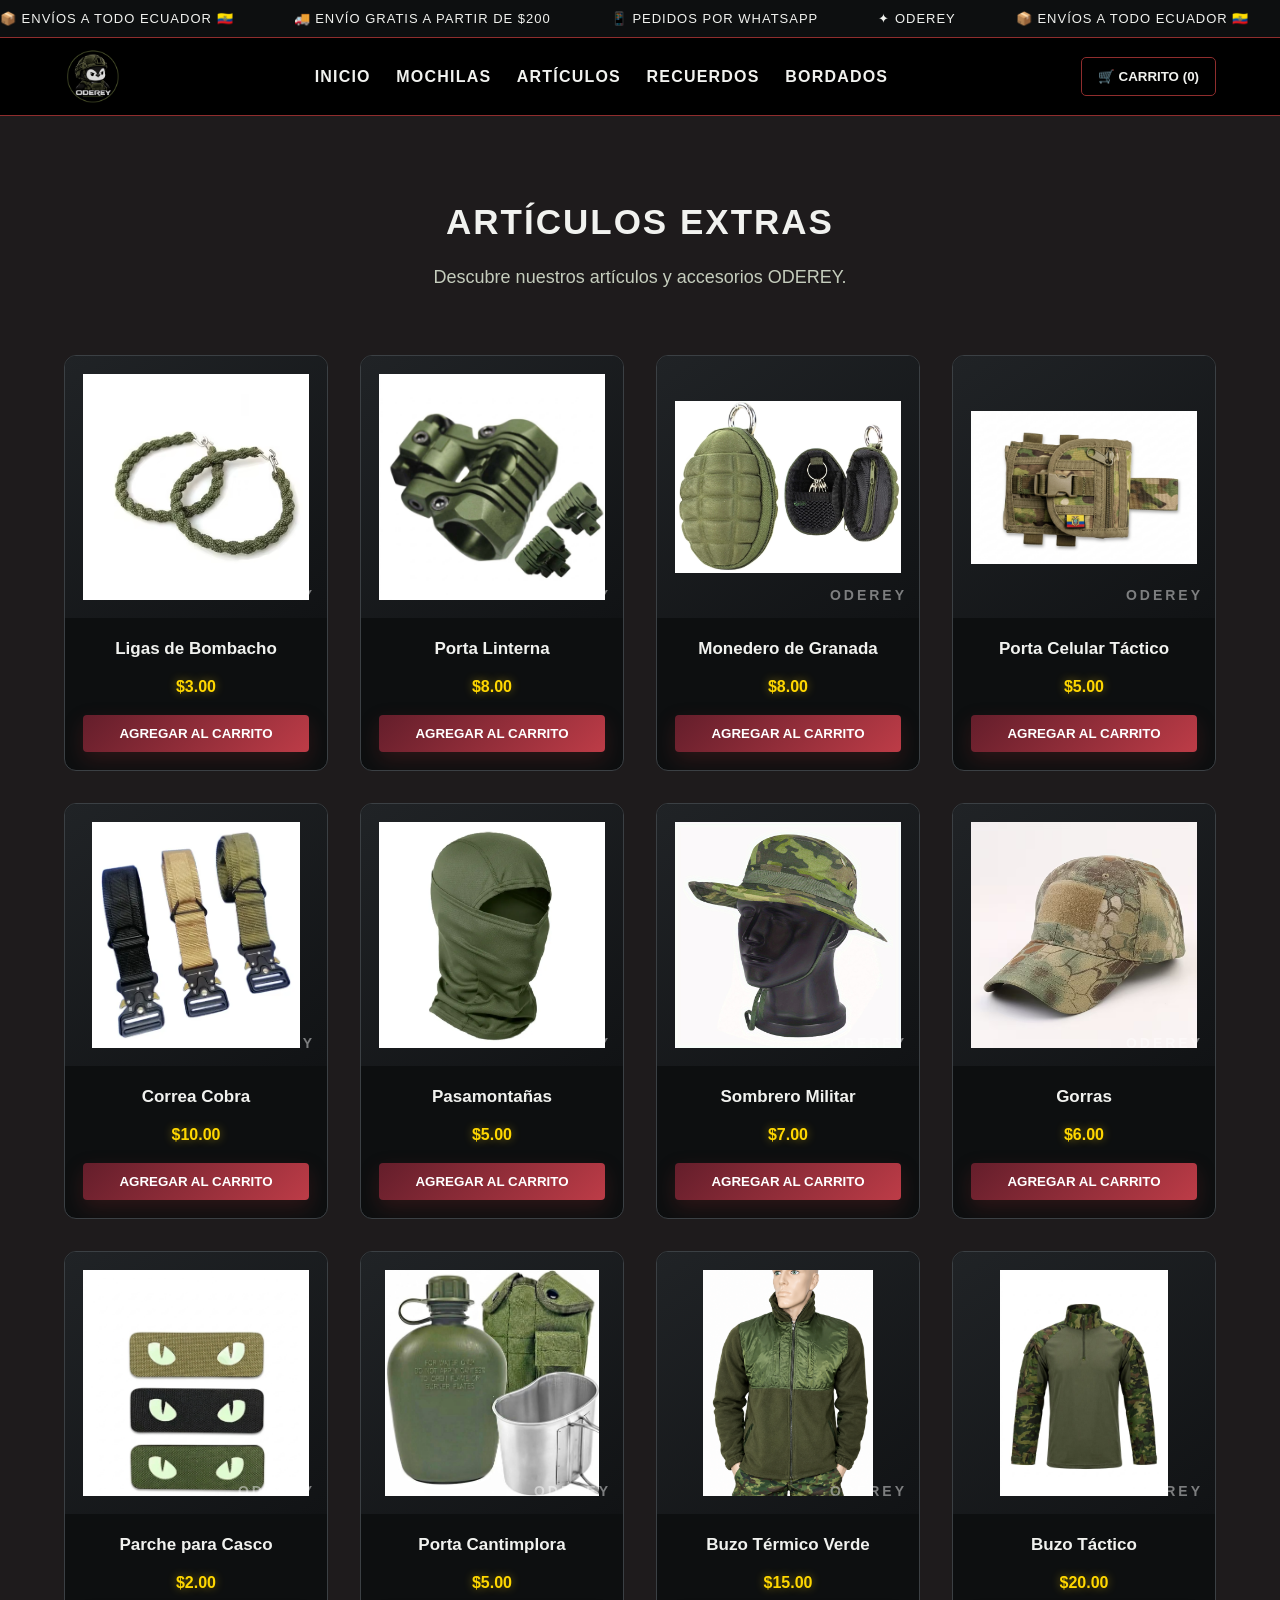
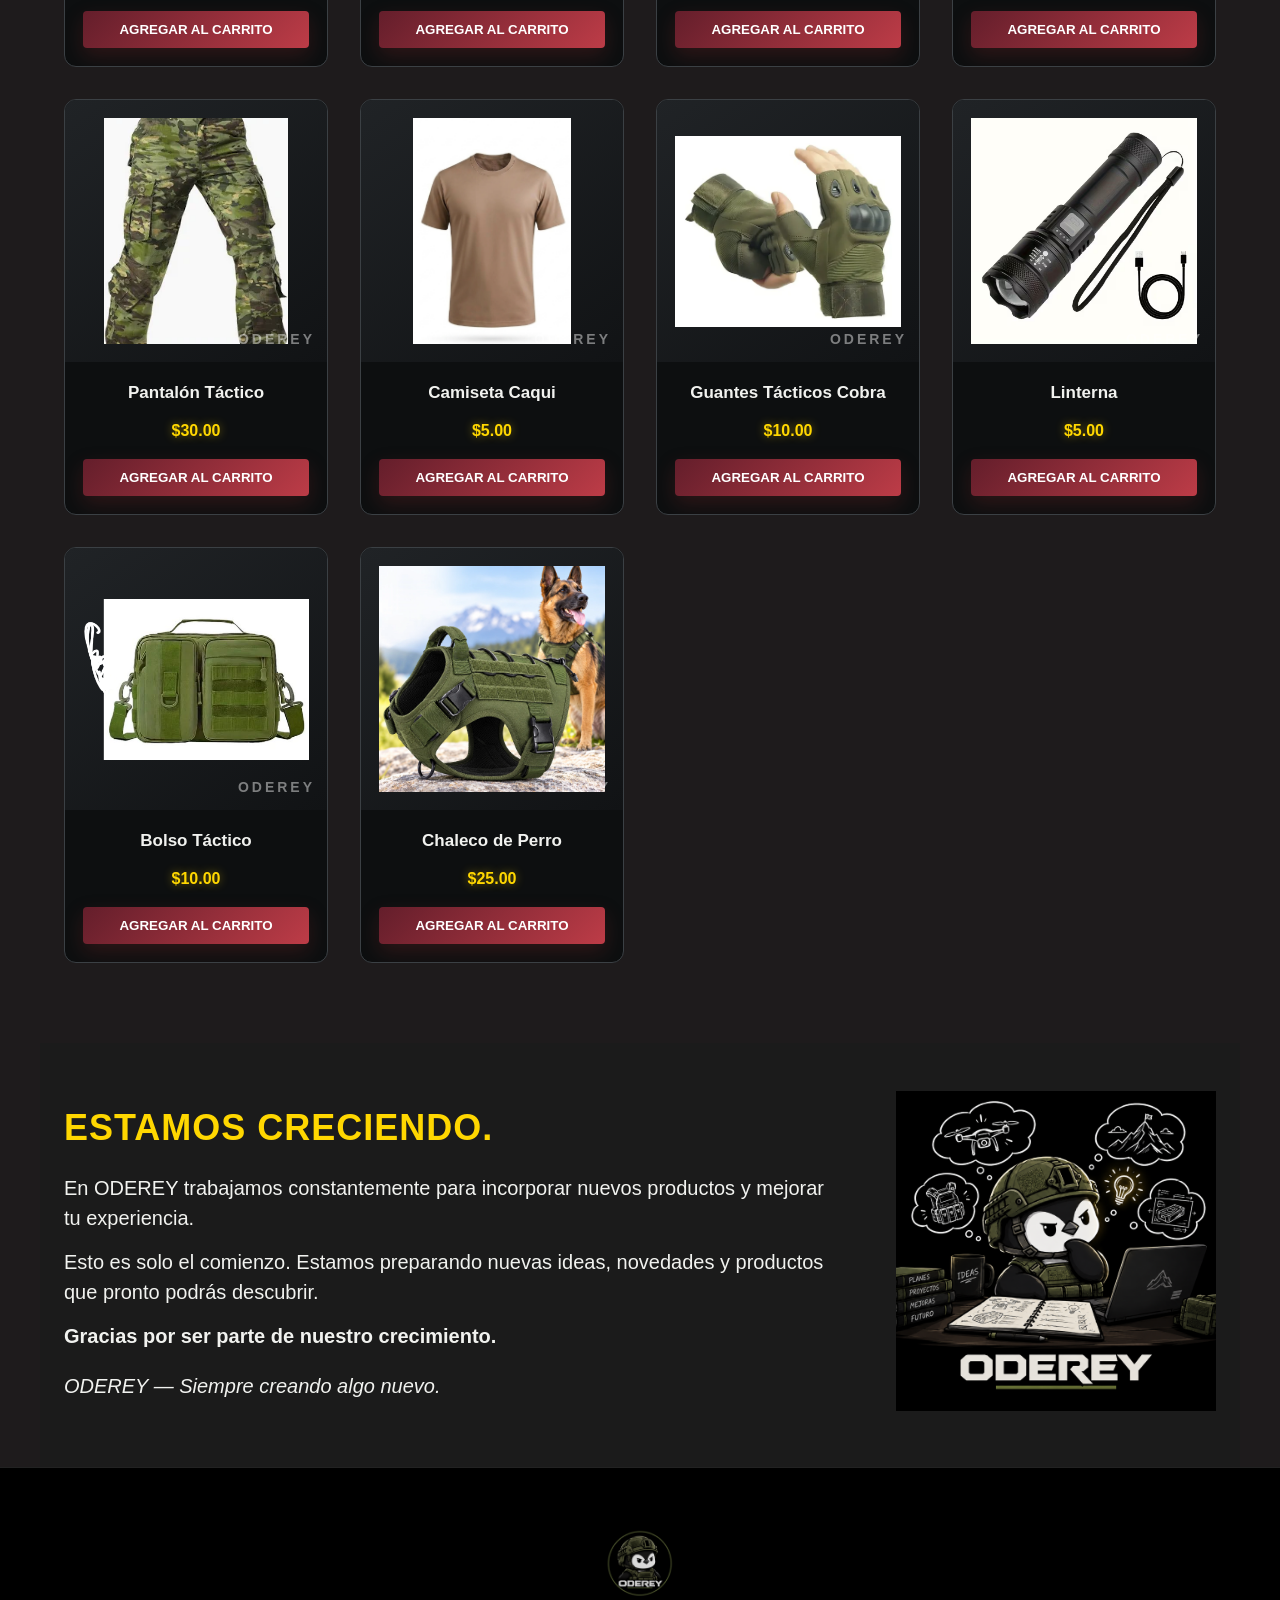
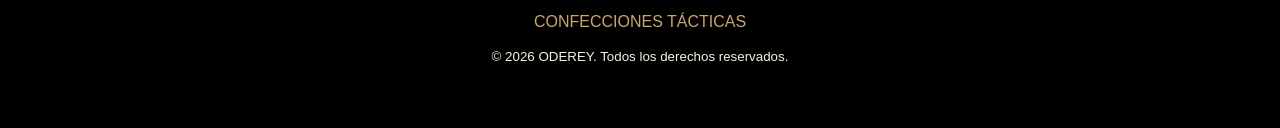
==== commit 5c1fd28f: "Fix HTML formatting and structure in artículos.html Actualizar Sombrero Militar y Gorras; renombrar " ====
--- a/MOCHILAS TACTICAS ODEREY/artículos.html
+++ b/MOCHILAS TACTICAS ODEREY/artículos.html
@@ -229,7 +229,7 @@
 
                 <h3>Sombrero Militar</h3>
 
-                <p>$5.00</p>
+                <p>$7.00</p>
 
                 <button class="boton-producto">
                     AGREGAR AL CARRITO
@@ -247,7 +247,7 @@
 
                 <h3>Gorras</h3>
 
-                <p>$5.00</p>
+                <p>$6.00</p>
 
                 <button class="boton-producto">
                     AGREGAR AL CARRITO
@@ -278,12 +278,12 @@
 
                 <div class="imagen-producto">
                     <img src="imagenes/PORTA VAGILLAS.jpg"
-                        alt="Porta Vajillas">
-                </div>
-
-                <h3>Porta Vajillas</h3>
-
-                <p>$20.00</p>
+                        alt="Porta Cantimplora">
+                </div>
+
+                <h3>Porta Cantimplora</h3>
+
+                <p>$5.00</p>
 
                 <button class="boton-producto">
                     AGREGAR AL CARRITO
@@ -474,4 +474,4 @@
 
 </body>
 
-</html>+</html>
